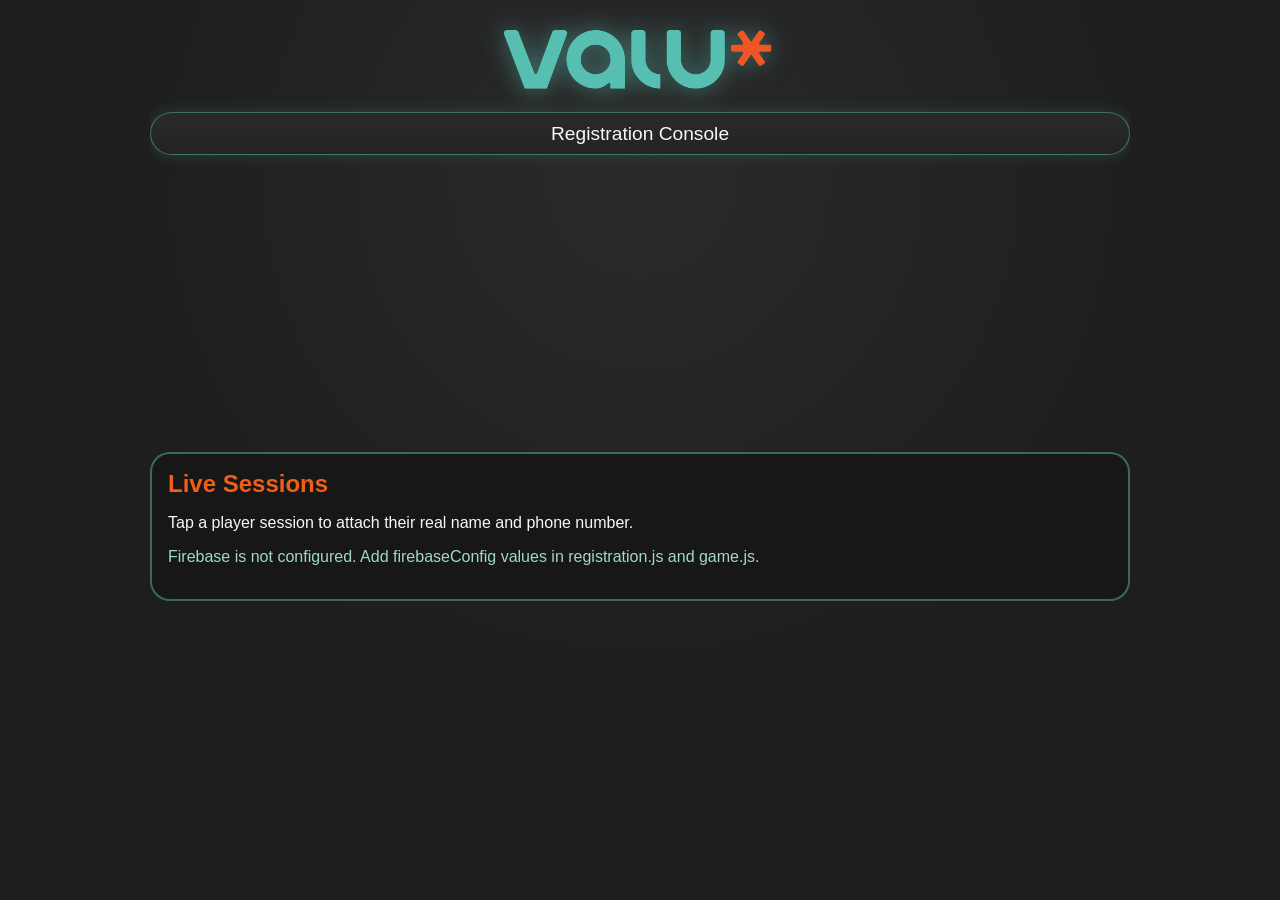
==== registration/index.html @ 42ee9f8a "Show jackpot card on game-over screen" ====
<!doctype html>
<html lang="en">
<head>
  <meta charset="UTF-8" />
  <meta name="viewport" content="width=device-width, initial-scale=1.0" />
  <title>Sparkie Dash Registration</title>
  <link rel="stylesheet" href="../style.css" />
  <style>
    body { overflow: auto; }
    #app { max-width: 980px; margin: 0 auto; height: auto; min-height: 100dvh; }
    .registration-wrap { width: min(96vw, 980px); background: rgba(24,24,24,.95); border: 2px solid rgba(87,190,177,.5); border-radius: 20px; padding: 1rem; }
    .session-list { list-style: none; margin: 0; padding: 0; display: grid; gap: .65rem; }
    .session-item { background: #111; border: 1px solid rgba(87,190,177,.45); border-radius: 14px; padding: .85rem; cursor: pointer; }
    .session-item h3, .session-item p { margin: .15rem 0; }
    .session-item small { color: #9fd7cf; }
    .form-card { margin-top: .9rem; border-top: 1px solid rgba(87,190,177,.35); padding-top: .9rem; }
    .field { display: grid; gap: .35rem; margin-bottom: .7rem; }
    .field input { min-width: 0; width: 100%; }
    .status-line { min-height: 1.2rem; color: #9fd7cf; }
  </style>
</head>
<body>
  <div id="app">
    <header class="hud-shell">
      <img id="brandLogo" src="../assets/Value-Logo.png" alt="Sparkie logo" />
      <div class="hud"><span>Registration Console</span></div>
    </header>

    <main>
      <section class="registration-wrap">
        <h1>Live Sessions</h1>
        <p>Tap a player session to attach their real name and phone number.</p>
        <p id="connectionStatus" class="status-line"></p>
        <ul id="sessionList" class="session-list"></ul>

        <form id="detailsForm" class="form-card" hidden>
          <h2 id="selectedSessionTitle">Session</h2>
          <div class="field">
            <label for="realName">Real Name</label>
            <input id="realName" required maxlength="80" />
          </div>
          <div class="field">
            <label for="phone">Phone Number</label>
            <input id="phone" required maxlength="30" />
          </div>
          <button type="submit">Save Details</button>
          <p id="saveStatus" class="status-line"></p>
        </form>
      </section>
    </main>
  </div>

  <script type="module" src="./registration.js"></script>
</body>
</html>
---- style.css ----
:root {
  --bg: #1e1e1e;
  --primary: #ef5f17;
  --teal: #57beb1;
  --text: #f8f8f8;
}
* { box-sizing: border-box; }
html, body {
  width: 100%;
  height: 100%;
  min-height: 100dvh;
  margin: 0;
  background: #1e1e1e;
  overflow: hidden;
}
body {
  font-family: "Segoe UI", Tahoma, Geneva, Verdana, sans-serif;
  color: var(--text);
  background: radial-gradient(circle at 50% 20%, #2a2a2a 0%, var(--bg) 55%);
  overscroll-behavior: none;
}
#app {
  width: 100%;
  height: 100dvh;
  display: flex;
  flex-direction: column;
  align-items: center;
  gap: 0.6rem;
  padding: 0.7rem;
  overflow: hidden;
}
.hud-shell { text-align: center; width: min(96vw, 980px); }
#brandLogo {
  display: block; margin: 0 auto 0.3rem; max-width: min(420px, 76vw); max-height: 96px;
  object-fit: contain; filter: drop-shadow(0 0 12px rgba(87, 190, 177, 0.55));
}
.hud {
  display: flex; justify-content: center; gap: 1.2rem; flex-wrap: wrap;
  background: linear-gradient(180deg, #2a2a2a, #232323); border: 1px solid rgba(87, 190, 177, 0.5);
  border-radius: 999px; padding: 0.6rem 1.2rem; box-shadow: 0 0 16px rgba(87, 190, 177, 0.2);
  font-size: clamp(1rem, 1.5vw, 1.2rem);
}
.coin-legend {
  margin-top: 0.45rem;
  display: flex;
  justify-content: center;
  gap: 0.55rem;
  flex-wrap: wrap;
}
.coin-chip {
  display: inline-flex;
  align-items: center;
  gap: 0.38rem;
  padding: 0.3rem 0.55rem;
  border-radius: 999px;
  background: rgba(20, 20, 20, 0.95);
  border: 1px solid rgba(87, 190, 177, 0.5);
  font-size: 0.88rem;
}
.coin-chip img, .coin-chip .fallback {
  width: 28px;
  height: 28px;
  border-radius: 999px;
}
.coin-chip .fallback { background: var(--teal); box-shadow: 0 0 8px rgba(87,190,177,0.45); }
main {
  width: min(96vw, 980px);
  flex: 1;
  display: flex;
  align-items: center;
  justify-content: center;
  position: relative;
  min-height: 0;
}
.game-wrap {
  position: relative;
  background: #131313; border: 2px solid rgba(87, 190, 177, 0.5); border-radius: 20px; overflow: hidden;
  box-shadow: 0 0 22px rgba(87, 190, 177, 0.15);
  touch-action: none;
  visibility: hidden;
}
#gameCanvas { width: 100%; display: block; aspect-ratio: 3 / 2; background: #141414; }
.panel {
  position: absolute; inset: 0; background: rgba(30, 30, 30, 0.95); border: 2px solid rgba(239, 95, 23, 0.65);
  border-radius: 20px; padding: 1.2rem; display: none; flex-direction: column; align-items: center;
  justify-content: center; text-align: center; gap: 0.8rem;
  z-index: 2;
}
.panel.active { display: flex; }
.start-logo { max-width: min(320px, 60vw); max-height: 80px; object-fit: contain; }
h1, h2 { margin: 0; color: var(--primary); }
.subtitle { margin: 0 0 0.5rem; color: #d5f7f3; }
.auto-player { margin: 0; color: #d5f7f3; }

input {
  background: #111; color: #fff; border: 1px solid rgba(87, 190, 177, 0.8); border-radius: 999px;
  padding: 0.7rem 1rem; min-width: min(300px, 70vw); font-size: 1rem;
}
button {
  border: none; border-radius: 999px; padding: 0.75rem 1.2rem; font-weight: 700; cursor: pointer;
  background: linear-gradient(180deg, #ff7f44, var(--primary)); color: #fff; box-shadow: 0 0 12px rgba(239, 95, 23, 0.35);
}
button:hover { transform: translateY(-1px); }
.button-row { display: flex; gap: 0.7rem; flex-wrap: wrap; justify-content: center; }
ul { text-align: left; margin: 0.4rem auto 0; max-width: 560px; color: #e6e6e6; }
#finalScore {
  font-size: clamp(2rem, 5vw, 3.4rem); margin: 0; color: var(--teal); text-shadow: 0 0 12px rgba(87, 190, 177, 0.4);
}

.jackpot-card {
  width: min(720px, 88vw);
  border-radius: 18px;
  border: 2px solid rgba(255, 232, 74, 0.8);
  box-shadow: 0 0 20px rgba(0,0,0,0.35);
}
#leaderboard { width: min(360px, 85vw); margin: 0; padding-left: 1.4rem; text-align: left; }

.level-banner {
  position: absolute;
  inset: 0;
  display: none;
  align-items: center;
  justify-content: center;
  color: #fff;
  font-size: clamp(1.5rem, 3vw, 2.6rem);
  font-weight: 800;
  text-shadow: 0 0 16px rgba(239,95,23,0.55);
  background: rgba(0, 0, 0, 0.35);
  pointer-events: none;
}
.level-banner.show {
  display: flex;
}
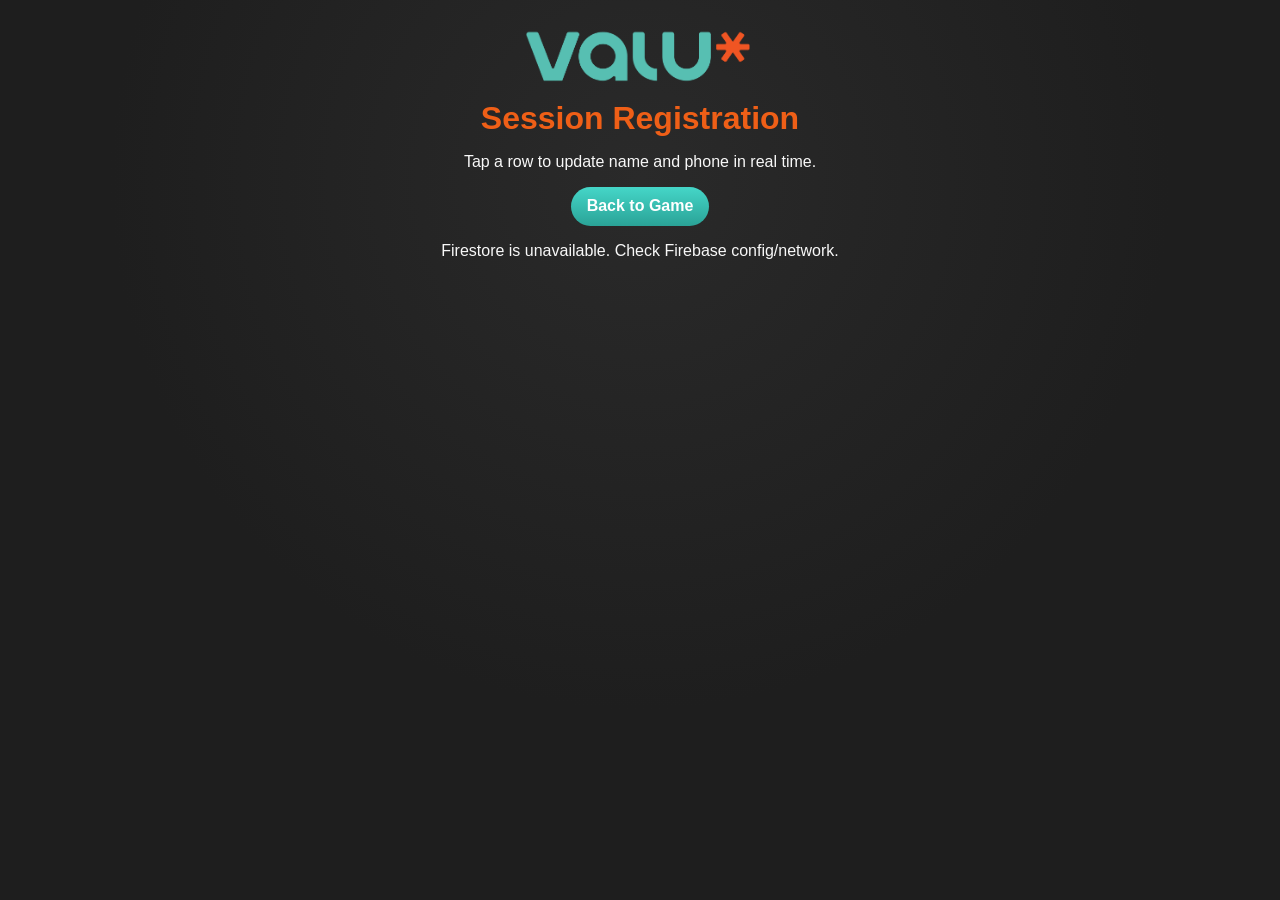
==== commit 7c8a19ef: "Add touch-first session tracking and registration console" ====
--- a/registration/index.html
+++ b/registration/index.html
@@ -3,53 +3,42 @@
 <head>
   <meta charset="UTF-8" />
   <meta name="viewport" content="width=device-width, initial-scale=1.0" />
-  <title>Sparkie Dash Registration</title>
-  <link rel="stylesheet" href="../style.css" />
-  <style>
-    body { overflow: auto; }
-    #app { max-width: 980px; margin: 0 auto; height: auto; min-height: 100dvh; }
-    .registration-wrap { width: min(96vw, 980px); background: rgba(24,24,24,.95); border: 2px solid rgba(87,190,177,.5); border-radius: 20px; padding: 1rem; }
-    .session-list { list-style: none; margin: 0; padding: 0; display: grid; gap: .65rem; }
-    .session-item { background: #111; border: 1px solid rgba(87,190,177,.45); border-radius: 14px; padding: .85rem; cursor: pointer; }
-    .session-item h3, .session-item p { margin: .15rem 0; }
-    .session-item small { color: #9fd7cf; }
-    .form-card { margin-top: .9rem; border-top: 1px solid rgba(87,190,177,.35); padding-top: .9rem; }
-    .field { display: grid; gap: .35rem; margin-bottom: .7rem; }
-    .field input { min-width: 0; width: 100%; }
-    .status-line { min-height: 1.2rem; color: #9fd7cf; }
-  </style>
+  <title>Session Registration</title>
+  <link rel="stylesheet" href="/style.css" />
 </head>
 <body>
-  <div id="app">
-    <header class="hud-shell">
-      <img id="brandLogo" src="../assets/Value-Logo.png" alt="Sparkie logo" />
-      <div class="hud"><span>Registration Console</span></div>
+  <div id="registrationApp" class="registration-app">
+    <header class="registration-header">
+      <img src="/assets/Value-Logo.png" alt="Sparkie logo" />
+      <h1>Session Registration</h1>
+      <p>Tap a row to update name and phone in real time.</p>
+      <a class="link-btn" href="/">Back to Game</a>
     </header>
 
-    <main>
-      <section class="registration-wrap">
-        <h1>Live Sessions</h1>
-        <p>Tap a player session to attach their real name and phone number.</p>
-        <p id="connectionStatus" class="status-line"></p>
-        <ul id="sessionList" class="session-list"></ul>
+    <div id="registrationStatus" class="reg-status">Connecting...</div>
 
-        <form id="detailsForm" class="form-card" hidden>
-          <h2 id="selectedSessionTitle">Session</h2>
-          <div class="field">
-            <label for="realName">Real Name</label>
-            <input id="realName" required maxlength="80" />
-          </div>
-          <div class="field">
-            <label for="phone">Phone Number</label>
-            <input id="phone" required maxlength="30" />
-          </div>
-          <button type="submit">Save Details</button>
-          <p id="saveStatus" class="status-line"></p>
-        </form>
-      </section>
-    </main>
+    <section id="sessionsList" class="sessions-list" aria-live="polite"></section>
   </div>
 
-  <script type="module" src="./registration.js"></script>
+  <template id="sessionTemplate">
+    <article class="session-card">
+      <button class="session-summary" type="button"></button>
+      <form class="session-form hidden">
+        <label>
+          Name
+          <input class="name-input" type="text" maxlength="40" />
+        </label>
+        <label>
+          Phone
+          <input class="phone-input" type="tel" maxlength="30" />
+        </label>
+        <div class="button-row">
+          <button type="submit">Save</button>
+        </div>
+      </form>
+    </article>
+  </template>
+
+  <script type="module" src="/registration/registration.js"></script>
 </body>
 </html>
--- a/style.css
+++ b/style.css
@@ -90,8 +90,6 @@
 .start-logo { max-width: min(320px, 60vw); max-height: 80px; object-fit: contain; }
 h1, h2 { margin: 0; color: var(--primary); }
 .subtitle { margin: 0 0 0.5rem; color: #d5f7f3; }
-.auto-player { margin: 0; color: #d5f7f3; }
-
 input {
   background: #111; color: #fff; border: 1px solid rgba(87, 190, 177, 0.8); border-radius: 999px;
   padding: 0.7rem 1rem; min-width: min(300px, 70vw); font-size: 1rem;
@@ -105,13 +103,6 @@
 ul { text-align: left; margin: 0.4rem auto 0; max-width: 560px; color: #e6e6e6; }
 #finalScore {
   font-size: clamp(2rem, 5vw, 3.4rem); margin: 0; color: var(--teal); text-shadow: 0 0 12px rgba(87, 190, 177, 0.4);
-}
-
-.jackpot-card {
-  width: min(720px, 88vw);
-  border-radius: 18px;
-  border: 2px solid rgba(255, 232, 74, 0.8);
-  box-shadow: 0 0 20px rgba(0,0,0,0.35);
 }
 #leaderboard { width: min(360px, 85vw); margin: 0; padding-left: 1.4rem; text-align: left; }
 
@@ -131,3 +122,81 @@
 .level-banner.show {
   display: flex;
 }
+
+.player-pill {
+  background: rgba(87, 190, 177, 0.15);
+  border: 1px solid rgba(87, 190, 177, 0.5);
+  border-radius: 999px;
+  padding: 0.5rem 0.9rem;
+}
+
+.link-btn {
+  display: inline-block;
+  border-radius: 999px;
+  padding: 0.65rem 1rem;
+  font-weight: 700;
+  color: #fff;
+  text-decoration: none;
+  background: linear-gradient(180deg, #45d6c8, #2aa397);
+}
+
+.registration-app {
+  width: min(960px, 96vw);
+  margin: 0 auto;
+  padding: 1rem;
+}
+
+.registration-header {
+  text-align: center;
+  margin-bottom: 1rem;
+}
+
+.registration-header img {
+  max-width: min(320px, 72vw);
+  max-height: 80px;
+}
+
+.reg-status {
+  text-align: center;
+  margin-bottom: 0.8rem;
+}
+
+.sessions-list {
+  display: grid;
+  gap: 0.8rem;
+}
+
+.session-card {
+  border: 1px solid rgba(87, 190, 177, 0.5);
+  border-radius: 14px;
+  background: rgba(20, 20, 20, 0.9);
+  padding: 0.7rem;
+}
+
+.session-summary {
+  width: 100%;
+  text-align: left;
+  border-radius: 10px;
+  padding: 0.7rem;
+  line-height: 1.45;
+}
+
+.session-form {
+  margin-top: 0.7rem;
+  display: grid;
+  gap: 0.6rem;
+}
+
+.session-form label {
+  display: grid;
+  gap: 0.35rem;
+}
+
+.session-form input {
+  min-width: auto;
+  width: 100%;
+}
+
+.hidden {
+  display: none;
+}
